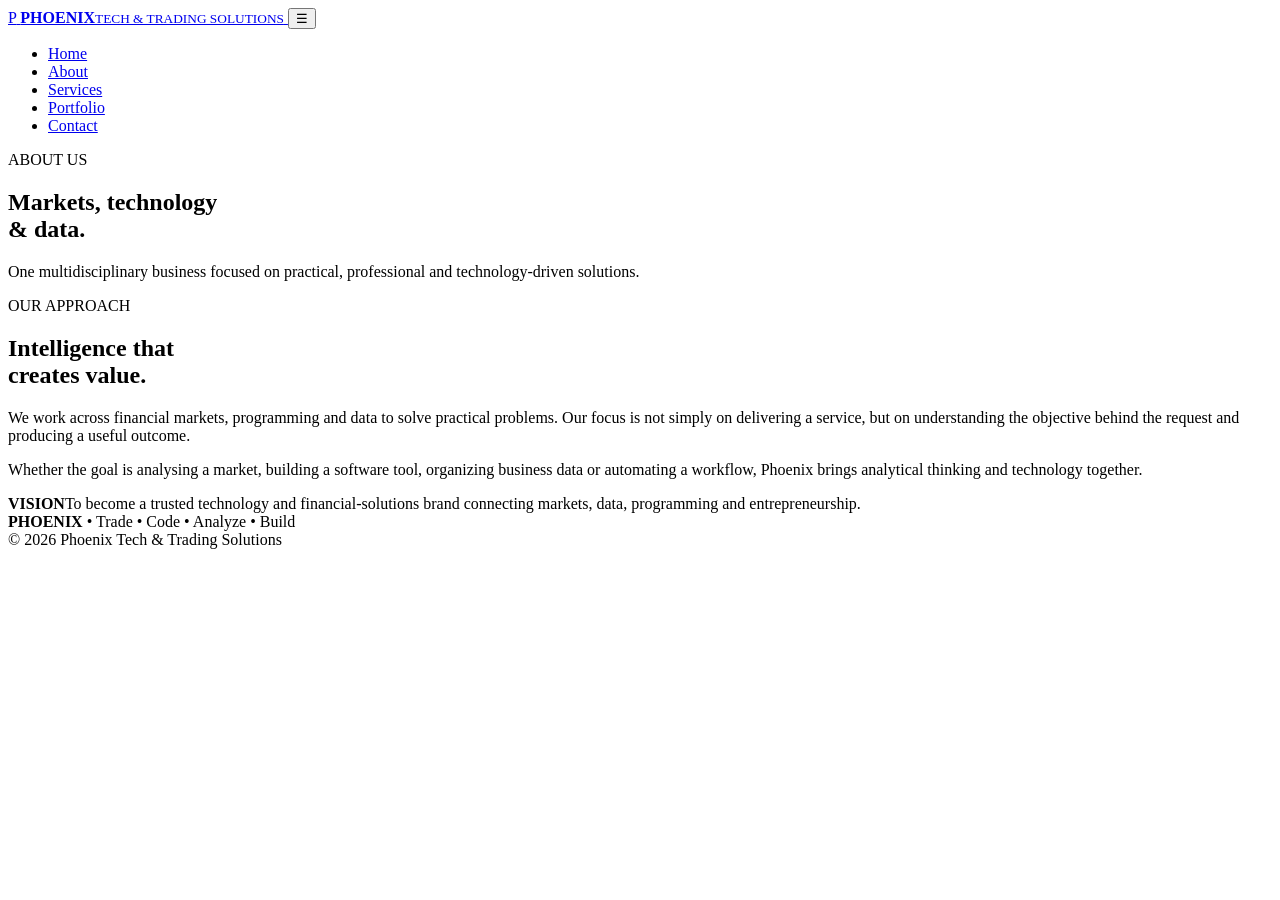
==== about.html @ 6cfc56ce "Add files via upload Launch Phoenix Tech & Trading Solutions website" ====
<!DOCTYPE html>
<html lang="en">
<head>
<meta charset="UTF-8"><meta name="viewport" content="width=device-width,initial-scale=1.0">
<meta name="description" content="Phoenix Tech & Trading Solutions — Forex, programming, data analytics, automation and consulting.">
<title>About | Phoenix Tech & Trading Solutions</title>
<link rel="stylesheet" href="css/style.css">
</head><body>
<header class="site-header">
  <nav class="nav container">
    <a class="brand" href="index.html">
      <span class="brand-mark">P</span>
      <span><strong>PHOENIX</strong><small>TECH & TRADING SOLUTIONS</small></span>
    </a>
    <button class="menu-toggle" aria-label="Open menu" aria-expanded="false">☰</button>
    <ul class="nav-links">
      <li><a href="index.html">Home</a></li>
      <li><a href="about.html">About</a></li>
      <li><a href="services.html">Services</a></li>
      <li><a href="portfolio.html">Portfolio</a></li>
      <li><a href="contact.html" class="nav-cta">Contact</a></li>
    </ul>
  </nav>
</header>
<main>
<section class="page-hero"><div class="container"><p class="eyebrow">ABOUT US</p><h1>Markets, technology<br><span>& data.</span></h1><p>One multidisciplinary business focused on practical, professional and technology-driven solutions.</p></div></section>
<section class="section"><div class="container two-col"><div><p class="eyebrow">OUR APPROACH</p><h2>Intelligence that<br><span>creates value.</span></h2></div><div class="about-copy"><p>We work across financial markets, programming and data to solve practical problems. Our focus is not simply on delivering a service, but on understanding the objective behind the request and producing a useful outcome.</p><p>Whether the goal is analysing a market, building a software tool, organizing business data or automating a workflow, Phoenix brings analytical thinking and technology together.</p><div class="mission"><strong>VISION</strong><span>To become a trusted technology and financial-solutions brand connecting markets, data, programming and entrepreneurship.</span></div></div></div></section>
</main>
<footer>
  <div class="container footer-inner">
    <div><strong>PHOENIX</strong> • Trade • Code • Analyze • Build</div>
    <div>© 2026 Phoenix Tech & Trading Solutions</div>
  </div>
</footer>
<script src="js/script.js"></script></body></html>
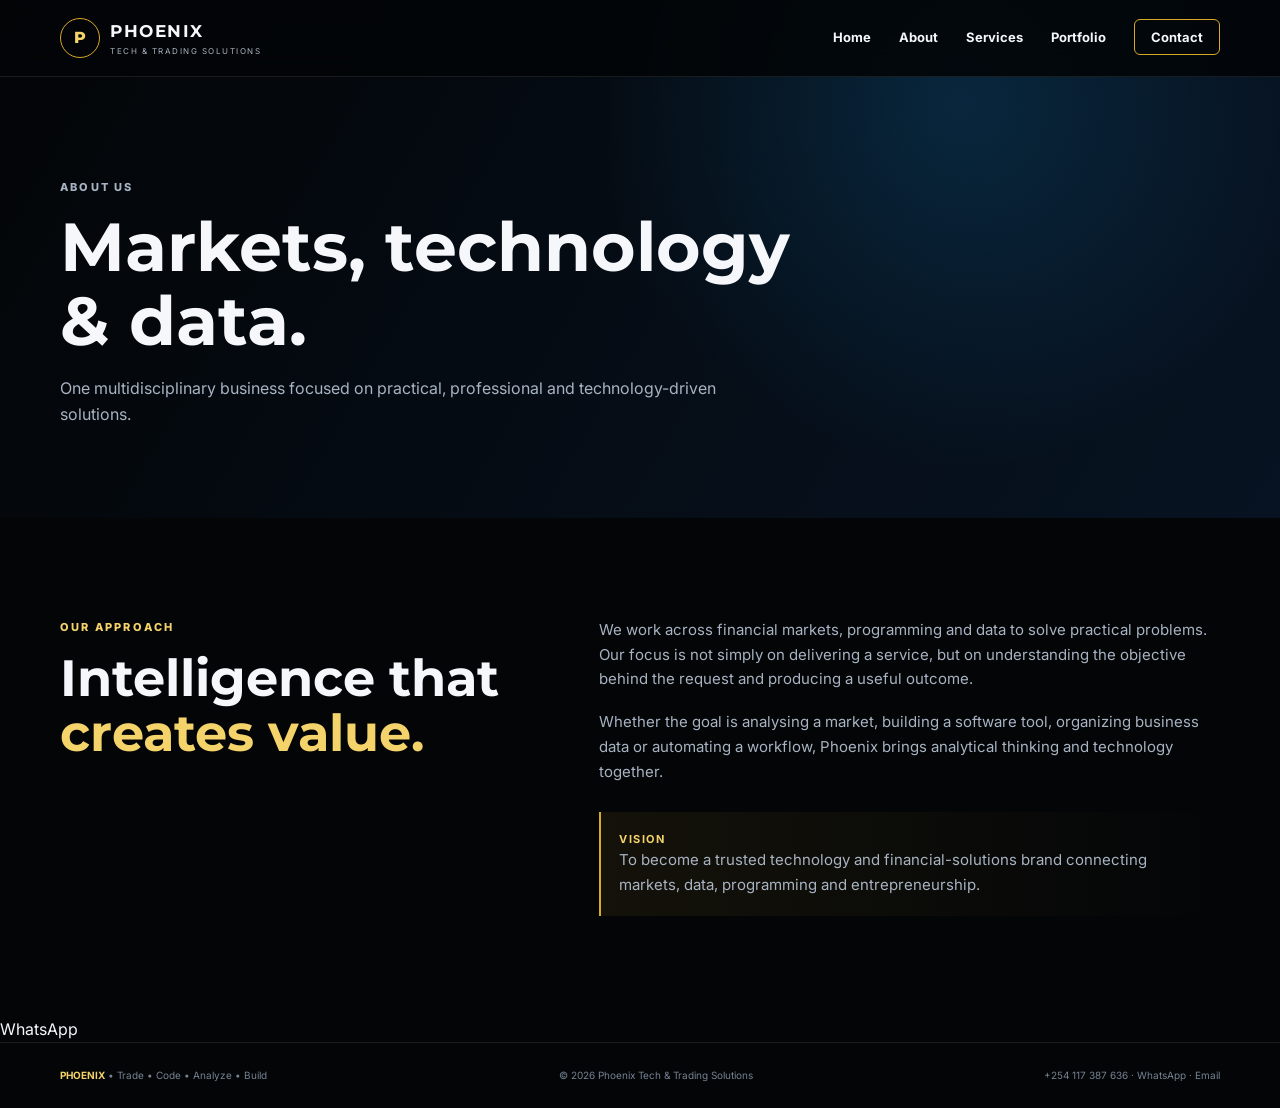
==== commit ec709693: "Add files via upload" ====
--- a/about.html
+++ b/about.html
@@ -26,10 +26,11 @@
 <section class="page-hero"><div class="container"><p class="eyebrow">ABOUT US</p><h1>Markets, technology<br><span>& data.</span></h1><p>One multidisciplinary business focused on practical, professional and technology-driven solutions.</p></div></section>
 <section class="section"><div class="container two-col"><div><p class="eyebrow">OUR APPROACH</p><h2>Intelligence that<br><span>creates value.</span></h2></div><div class="about-copy"><p>We work across financial markets, programming and data to solve practical problems. Our focus is not simply on delivering a service, but on understanding the objective behind the request and producing a useful outcome.</p><p>Whether the goal is analysing a market, building a software tool, organizing business data or automating a workflow, Phoenix brings analytical thinking and technology together.</p><div class="mission"><strong>VISION</strong><span>To become a trusted technology and financial-solutions brand connecting markets, data, programming and entrepreneurship.</span></div></div></div></section>
 </main>
+<a class="wa-float" href="https://wa.me/254117387636?text=Hello%20Phoenix%20Tech%20%26%20Trading%20Solutions%2C%20I%27d%20like%20to%20discuss%20a%20project." target="_blank" rel="noopener" aria-label="Chat with Phoenix on WhatsApp">WhatsApp</a>
 <footer>
   <div class="container footer-inner">
     <div><strong>PHOENIX</strong> • Trade • Code • Analyze • Build</div>
-    <div>© 2026 Phoenix Tech & Trading Solutions</div>
+    <div>© 2026 Phoenix Tech & Trading Solutions</div><div><a href="tel:+254117387636">+254 117 387 636</a> · <a href="https://wa.me/254117387636" target="_blank" rel="noopener">WhatsApp</a> · <a href="mailto:authoredphoenix@gmail.com">Email</a></div>
   </div>
 </footer>
 <script src="js/script.js"></script></body></html>
--- a/css/style.css
+++ b/css/style.css
@@ -0,0 +1,539 @@
+@import url("https://fonts.googleapis.com/css2?family=Inter:wght@400;500;600;700;800&family=Montserrat:wght@600;700;800&display=swap");
+:root {
+  --black: #030507;
+  --navy: #071322;
+  --navy2: #0b2038;
+  --gold: #d9a927;
+  --gold2: #f5d36b;
+  --blue: #16a9ff;
+  --text: #f5f7fb;
+  --muted: #a8b3c2;
+  --line: rgba(255, 255, 255, 0.09);
+}
+* {
+  box-sizing: border-box;
+  margin: 0;
+  padding: 0;
+}
+html {
+  scroll-behavior: smooth;
+}
+body {
+  font-family: Inter, Arial, sans-serif;
+  background: var(--black);
+  color: var(--text);
+  line-height: 1.65;
+}
+a {
+  color: inherit;
+  text-decoration: none;
+}
+.container {
+  width: min(1160px, 92%);
+  margin: auto;
+}
+.site-header {
+  position: fixed;
+  z-index: 50;
+  top: 0;
+  left: 0;
+  right: 0;
+  background: rgba(3, 5, 7, 0.88);
+  backdrop-filter: blur(15px);
+  border-bottom: 1px solid var(--line);
+}
+.nav {
+  height: 76px;
+  display: flex;
+  align-items: center;
+  justify-content: space-between;
+}
+.brand {
+  display: flex;
+  align-items: center;
+  gap: 10px;
+}
+.brand-mark {
+  width: 40px;
+  height: 40px;
+  border: 1px solid var(--gold);
+  border-radius: 50%;
+  display: grid;
+  place-items: center;
+  color: var(--gold2);
+  font-family: Montserrat;
+  font-weight: 800;
+}
+.brand strong {
+  display: block;
+  font-family: Montserrat;
+  font-size: 17px;
+  letter-spacing: 1.5px;
+}
+.brand small {
+  display: block;
+  color: var(--muted);
+  font-size: 8px;
+  letter-spacing: 1.5px;
+}
+.nav-links {
+  list-style: none;
+  display: flex;
+  align-items: center;
+  gap: 28px;
+  font-size: 13px;
+  font-weight: 700;
+}
+.nav-links a:hover {
+  color: var(--gold2);
+}
+.nav-cta {
+  border: 1px solid var(--gold);
+  padding: 9px 16px;
+  border-radius: 6px;
+}
+.menu-toggle {
+  display: none;
+  background: none;
+  border: 0;
+  color: white;
+  font-size: 25px;
+}
+.hero {
+  min-height: 790px;
+  padding-top: 76px;
+  display: flex;
+  align-items: center;
+  position: relative;
+  overflow: hidden;
+  background: linear-gradient(120deg, #030507, #06101c 58%, #030507);
+}
+.hero:after {
+  content: "";
+  position: absolute;
+  inset: 0;
+  background: linear-gradient(
+    90deg,
+    rgba(3, 5, 7, 0.96) 0%,
+    rgba(3, 5, 7, 0.72) 48%,
+    rgba(3, 5, 7, 0.2) 100%
+  );
+  z-index: 1;
+}
+.hero-cover {
+  position: absolute;
+  inset: 0;
+  width: 100%;
+  height: 100%;
+  object-fit: cover;
+  opacity: 0.34;
+}
+.hero-content {
+  position: relative;
+  z-index: 2;
+  max-width: 700px;
+  padding: 90px 0;
+}
+.eyebrow {
+  color: var(--gold2);
+  font-size: 11px;
+  font-weight: 800;
+  letter-spacing: 2.2px;
+  margin-bottom: 14px;
+}
+.hero h1,
+h1,
+h2,
+h3 {
+  font-family: Montserrat, Inter, sans-serif;
+  line-height: 1.08;
+}
+.hero h1 {
+  font-size: clamp(45px, 6vw, 76px);
+  letter-spacing: -2px;
+}
+.hero h1 span,
+h2 span {
+  color: var(--gold2);
+}
+.hero-text {
+  max-width: 640px;
+  color: #c3ccd8;
+  font-size: 18px;
+  margin: 24px 0 30px;
+}
+.hero-buttons,
+.pill-row {
+  display: flex;
+  gap: 12px;
+  flex-wrap: wrap;
+}
+.btn {
+  display: inline-block;
+  padding: 13px 20px;
+  border-radius: 6px;
+  font-weight: 800;
+  font-size: 13px;
+}
+.btn-gold {
+  background: linear-gradient(135deg, var(--gold2), var(--gold));
+  color: #111;
+}
+.btn-outline {
+  border: 1px solid rgba(255, 255, 255, 0.25);
+}
+.btn-outline:hover {
+  border-color: var(--blue);
+  color: var(--blue);
+}
+.section {
+  padding: 100px 0;
+}
+.section-heading {
+  text-align: center;
+  max-width: 720px;
+  margin: 0 auto 45px;
+}
+.section h2 {
+  font-size: clamp(35px, 4vw, 54px);
+}
+.section-heading > p:last-child,
+.muted {
+  color: var(--muted);
+  margin-top: 12px;
+}
+.quick-grid {
+  display: grid;
+  grid-template-columns: repeat(4, 1fr);
+  gap: 14px;
+  margin-top: -55px;
+  position: relative;
+  z-index: 4;
+}
+.quick-card {
+  padding: 24px;
+  background: #071322;
+  border: 1px solid var(--line);
+  border-radius: 10px;
+}
+.quick-card b {
+  color: var(--gold2);
+  font-size: 12px;
+}
+.quick-card p {
+  font-size: 12px;
+  color: var(--muted);
+  margin-top: 6px;
+}
+.two-col {
+  display: grid;
+  grid-template-columns: 0.85fr 1.15fr;
+  gap: 80px;
+}
+.about-copy {
+  color: var(--muted);
+  font-size: 15px;
+}
+.about-copy p + p {
+  margin-top: 18px;
+}
+.mission {
+  margin-top: 28px;
+  padding: 18px;
+  border-left: 2px solid var(--gold);
+  background: linear-gradient(90deg, rgba(217, 169, 39, 0.08), transparent);
+}
+.mission strong {
+  display: block;
+  color: var(--gold2);
+  font-size: 11px;
+  letter-spacing: 1.5px;
+}
+.services-section {
+  background: linear-gradient(180deg, #050a10, #071322);
+}
+.services-grid,
+.portfolio-grid {
+  display: grid;
+  grid-template-columns: repeat(3, 1fr);
+  gap: 18px;
+}
+.service-card,
+.project-card {
+  padding: 28px;
+  background: rgba(4, 10, 18, 0.82);
+  border: 1px solid var(--line);
+  border-radius: 10px;
+}
+.service-card:hover,
+.project-card:hover {
+  border-color: var(--gold);
+  transform: translateY(-4px);
+  transition: 0.2s;
+}
+.icon {
+  width: 45px;
+  height: 45px;
+  border: 1px solid var(--gold);
+  border-radius: 9px;
+  display: grid;
+  place-items: center;
+  color: var(--gold2);
+  font-weight: 800;
+  font-size: 18px;
+  margin-bottom: 18px;
+}
+.service-card p,
+.project-card p {
+  font-size: 13px;
+  color: var(--muted);
+  margin-top: 10px;
+}
+.service-card a {
+  display: inline-block;
+  margin-top: 16px;
+  color: var(--gold2);
+  font-size: 12px;
+  font-weight: 700;
+}
+.profile-section {
+  background: #030507;
+}
+.profile-wrap {
+  display: grid;
+  grid-template-columns: 390px 1fr;
+  gap: 80px;
+  align-items: center;
+}
+.profile-image {
+  width: 100%;
+  border-radius: 16px;
+  border: 1px solid var(--gold);
+  box-shadow: 0 25px 70px rgba(0, 0, 0, 0.45);
+}
+.profile-text {
+  color: var(--muted);
+  max-width: 650px;
+  margin: 22px 0;
+}
+.pill-row span {
+  padding: 8px 12px;
+  border: 1px solid rgba(22, 169, 255, 0.3);
+  border-radius: 20px;
+  color: #b9dcf2;
+  font-size: 11px;
+}
+.page-hero {
+  padding: 160px 0 90px;
+  background: radial-gradient(
+      circle at 75% 20%,
+      rgba(22, 169, 255, 0.16),
+      transparent 35%
+    ),
+    linear-gradient(120deg, #030507, #071322);
+}
+.page-hero h1 {
+  font-size: clamp(42px, 6vw, 68px);
+}
+.page-hero p {
+  max-width: 700px;
+  color: var(--muted);
+  margin-top: 18px;
+}
+.detail-grid {
+  display: grid;
+  grid-template-columns: repeat(2, 1fr);
+  gap: 18px;
+}
+.detail-card {
+  padding: 30px;
+  background: #071322;
+  border: 1px solid var(--line);
+  border-radius: 10px;
+}
+.detail-card h3 {
+  font-size: 21px;
+}
+.detail-card ul {
+  margin-top: 16px;
+  padding-left: 18px;
+  color: var(--muted);
+  font-size: 13px;
+}
+.detail-card li {
+  margin: 7px 0;
+}
+.project-card {
+  padding: 0;
+  overflow: hidden;
+}
+.project-art {
+  height: 170px;
+  background: linear-gradient(135deg, #06101c, #0b2b48);
+  display: grid;
+  place-items: center;
+  font-family: Montserrat;
+  font-size: 24px;
+  color: var(--gold2);
+  border-bottom: 1px solid var(--line);
+}
+.project-body {
+  padding: 24px;
+}
+.tag {
+  display: inline-block;
+  font-size: 9px;
+  letter-spacing: 1px;
+  color: var(--blue);
+  border: 1px solid rgba(22, 169, 255, 0.3);
+  padding: 5px 8px;
+  border-radius: 20px;
+  margin-bottom: 10px;
+}
+.contact-section {
+  padding: 100px 0;
+  background: linear-gradient(120deg, #071322, #030507);
+}
+.contact-wrap {
+  display: grid;
+  grid-template-columns: 1.1fr 0.9fr;
+  gap: 50px;
+  align-items: start;
+}
+.contact-card {
+  padding: 30px;
+  background: rgba(3, 5, 7, 0.7);
+  border: 1px solid var(--line);
+  border-radius: 10px;
+}
+.contact-card p + p {
+  margin-top: 18px;
+}
+.contact-card strong {
+  font-size: 10px;
+  color: var(--gold2);
+  letter-spacing: 1.4px;
+  text-transform: uppercase;
+}
+.contact-card a:not(.btn) {
+  color: #b9dcf2;
+}
+.form {
+  margin-top: 20px;
+}
+.form label {
+  display: block;
+  color: #cbd3de;
+  font-size: 11px;
+  font-weight: 700;
+  margin: 13px 0 6px;
+}
+.form input,
+.form textarea,
+.form select {
+  width: 100%;
+  padding: 12px;
+  background: #050a10;
+  border: 1px solid rgba(255, 255, 255, 0.12);
+  border-radius: 6px;
+  color: white;
+  font: inherit;
+}
+.form textarea {
+  min-height: 120px;
+  resize: vertical;
+}
+.full {
+  width: 100%;
+  text-align: center;
+  margin-top: 20px;
+}
+.notice {
+  margin-top: 18px;
+  padding: 12px 15px;
+  border-left: 2px solid var(--gold);
+  color: var(--muted);
+  font-size: 11px;
+}
+.risk {
+  font-size: 10px;
+  color: #8e99a8;
+  margin-top: 15px;
+}
+footer {
+  padding: 24px 0;
+  border-top: 1px solid var(--line);
+  color: #778394;
+  font-size: 10px;
+}
+.footer-inner {
+  display: flex;
+  justify-content: space-between;
+  gap: 20px;
+}
+.footer-inner strong {
+  color: var(--gold2);
+}
+@media (max-width: 900px) {
+  .nav-links {
+    gap: 15px;
+  }
+  .hero-content {
+    padding: 80px 0;
+  }
+  .quick-grid {
+    grid-template-columns: repeat(2, 1fr);
+  }
+  .two-col,
+  .profile-wrap,
+  .contact-wrap {
+    grid-template-columns: 1fr;
+    gap: 40px;
+  }
+  .services-grid,
+  .portfolio-grid,
+  .detail-grid {
+    grid-template-columns: repeat(2, 1fr);
+  }
+  .profile-image {
+    max-width: 430px;
+  }
+}
+@media (max-width: 650px) {
+  .nav-links {
+    display: none;
+    position: absolute;
+    top: 76px;
+    left: 0;
+    right: 0;
+    background: #05090f;
+    padding: 18px 4%;
+    flex-direction: column;
+    align-items: flex-start;
+    border-bottom: 1px solid var(--line);
+  }
+  .nav-links.open {
+    display: flex;
+  }
+  .menu-toggle {
+    display: block;
+  }
+  .hero h1 {
+    font-size: 46px;
+  }
+  .hero-text {
+    font-size: 16px;
+  }
+  .quick-grid,
+  .services-grid,
+  .portfolio-grid,
+  .detail-grid {
+    grid-template-columns: 1fr;
+  }
+  .section {
+    padding: 75px 0;
+  }
+  .footer-inner {
+    flex-direction: column;
+  }
+  }
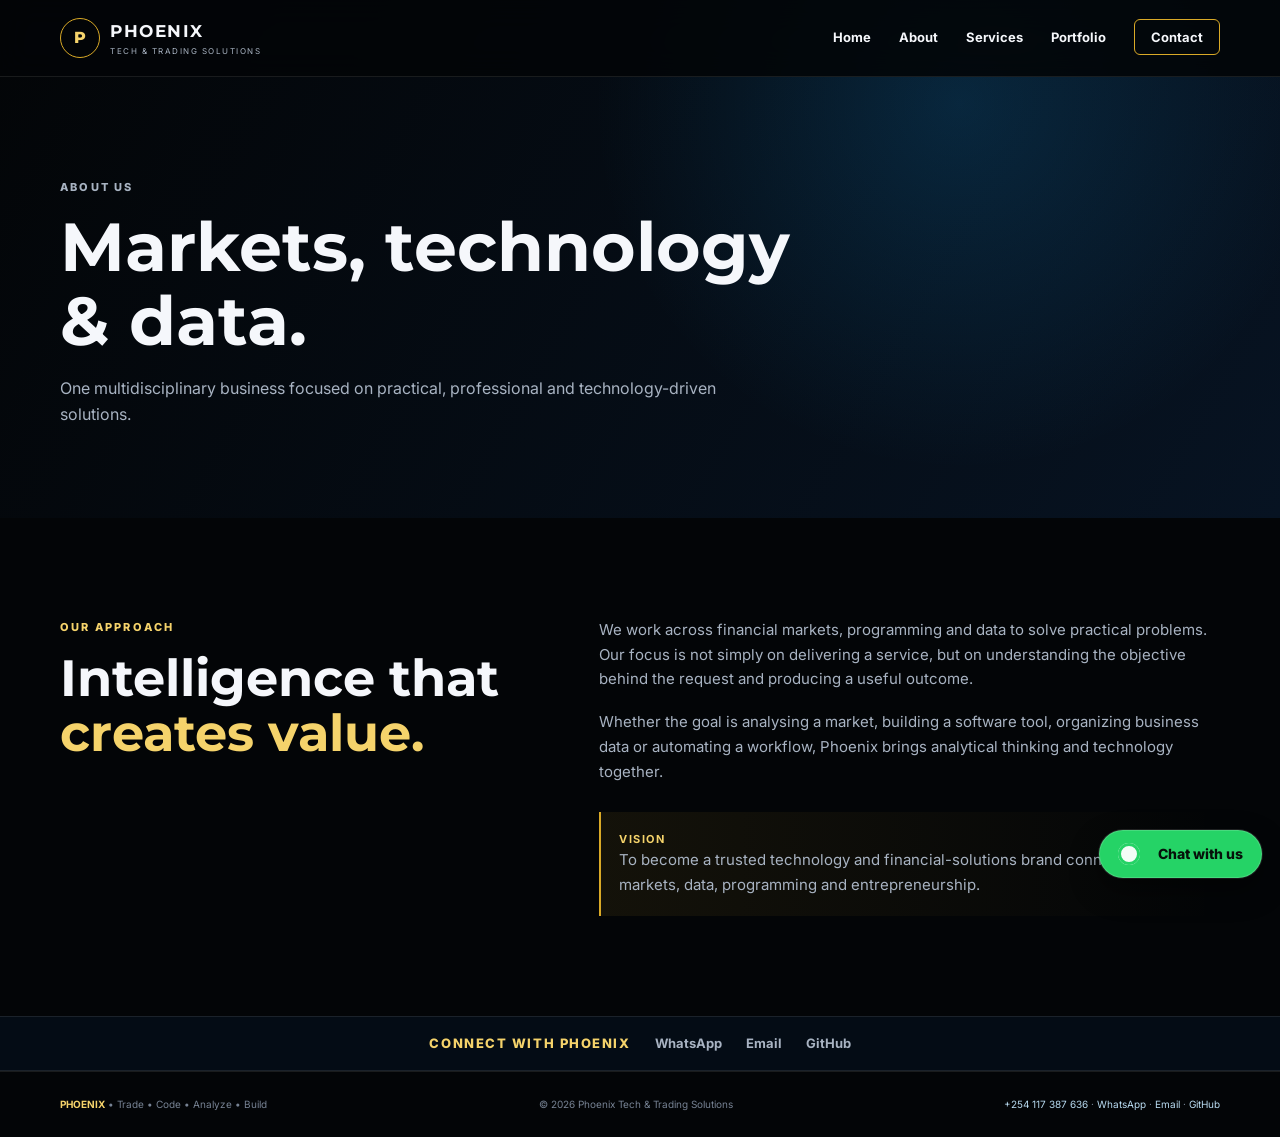
==== commit c1f3bed9: "Add files via upload" ====
--- a/about.html
+++ b/about.html
@@ -2,8 +2,15 @@
 <html lang="en">
 <head>
 <meta charset="UTF-8"><meta name="viewport" content="width=device-width,initial-scale=1.0">
-<meta name="description" content="Phoenix Tech & Trading Solutions — Forex, programming, data analytics, automation and consulting.">
-<title>About | Phoenix Tech & Trading Solutions</title>
+<meta name="theme-color" content="#030507">
+<meta name="robots" content="index, follow">
+<meta property="og:type" content="website">
+<meta property="og:title" content="About Phoenix Tech &amp; Trading Solutions | Markets, Technology &amp; Data">
+<meta property="og:description" content="Learn about Phoenix Tech &amp; Trading Solutions and our multidisciplinary approach to markets, technology, data and digital solutions.">
+<meta property="og:site_name" content="Phoenix Tech & Trading Solutions">
+<link rel="icon" href="favicon.svg" type="image/svg+xml">
+<meta name="description" content="Learn about Phoenix Tech &amp; Trading Solutions and our multidisciplinary approach to markets, technology, data and digital solutions.">
+<title>About Phoenix Tech & Trading Solutions | Markets, Technology & Data</title>
 <link rel="stylesheet" href="css/style.css">
 </head><body>
 <header class="site-header">
@@ -27,10 +34,16 @@
 <section class="section"><div class="container two-col"><div><p class="eyebrow">OUR APPROACH</p><h2>Intelligence that<br><span>creates value.</span></h2></div><div class="about-copy"><p>We work across financial markets, programming and data to solve practical problems. Our focus is not simply on delivering a service, but on understanding the objective behind the request and producing a useful outcome.</p><p>Whether the goal is analysing a market, building a software tool, organizing business data or automating a workflow, Phoenix brings analytical thinking and technology together.</p><div class="mission"><strong>VISION</strong><span>To become a trusted technology and financial-solutions brand connecting markets, data, programming and entrepreneurship.</span></div></div></div></section>
 </main>
 <a class="wa-float" href="https://wa.me/254117387636?text=Hello%20Phoenix%20Tech%20%26%20Trading%20Solutions%2C%20I%27d%20like%20to%20discuss%20a%20project." target="_blank" rel="noopener" aria-label="Chat with Phoenix on WhatsApp">WhatsApp</a>
+<section class="social-strip"><div class="container social-inner">
+<span>CONNECT WITH PHOENIX</span>
+<a href="https://wa.me/254117387636" target="_blank" rel="noopener">WhatsApp</a>
+<a href="mailto:authoredphoenix@gmail.com">Email</a>
+<a href="https://github.com/authoredphoenix-beep" target="_blank" rel="noopener">GitHub</a>
+</div></section>
 <footer>
   <div class="container footer-inner">
     <div><strong>PHOENIX</strong> • Trade • Code • Analyze • Build</div>
-    <div>© 2026 Phoenix Tech & Trading Solutions</div><div><a href="tel:+254117387636">+254 117 387 636</a> · <a href="https://wa.me/254117387636" target="_blank" rel="noopener">WhatsApp</a> · <a href="mailto:authoredphoenix@gmail.com">Email</a></div>
+    <div>© 2026 Phoenix Tech & Trading Solutions</div><div><a href="tel:+254117387636">+254 117 387 636</a> · <a href="https://wa.me/254117387636" target="_blank" rel="noopener">WhatsApp</a> · <a href="mailto:authoredphoenix@gmail.com">Email</a> · <a href="https://github.com/authoredphoenix-beep" target="_blank" rel="noopener">GitHub</a></div>
   </div>
 </footer>
 <script src="js/script.js"></script></body></html>
--- a/css/style.css
+++ b/css/style.css
@@ -536,4 +536,124 @@
   .footer-inner {
     flex-direction: column;
   }
-  }
+}
+
+.wa-float {
+  position: fixed;
+  right: 18px;
+  bottom: 20px;
+  z-index: 60;
+  background: #25d366;
+  color: #07100a;
+  padding: 12px 17px;
+  border-radius: 999px;
+  font-size: 12px;
+  font-weight: 800;
+  box-shadow: 0 10px 28px rgba(0, 0, 0, 0.35);
+  border: 1px solid rgba(255, 255, 255, 0.15);
+}
+.wa-float:hover {
+  transform: translateY(-2px);
+  filter: brightness(1.05);
+}
+footer a {
+  color: #b9dcf2;
+}
+footer a:hover {
+  color: var(--gold2);
+}
+@media (max-width: 650px) {
+  .wa-float {
+    right: 14px;
+    bottom: 16px;
+    padding: 11px 14px;
+  }
+}
+
+/* Premium floating WhatsApp CTA */
+.wa-float {
+  position: fixed !important;
+  right: 18px !important;
+  bottom: 22px !important;
+  z-index: 9999 !important;
+  display: flex !important;
+  align-items: center !important;
+  gap: 9px !important;
+  width: max-content !important;
+  min-height: 48px !important;
+  padding: 0 18px !important;
+  border-radius: 999px !important;
+  background: #25d366 !important;
+  color: #06120a !important;
+  text-decoration: none !important;
+  font-family: inherit !important;
+  font-size: 14px !important;
+  font-weight: 800 !important;
+  line-height: 1 !important;
+  box-shadow: 0 12px 30px rgba(0, 0, 0, 0.45),
+    0 0 0 1px rgba(255, 255, 255, 0.12) !important;
+  transition: transform 0.2s ease, filter 0.2s ease, box-shadow 0.2s ease !important;
+}
+.wa-float::before {
+  content: "" !important;
+  width: 22px !important;
+  height: 22px !important;
+  display: block !important;
+  border-radius: 50% !important;
+  background: rgba(255, 255, 255, 0.95) !important;
+  box-shadow: inset 0 0 0 3px #25d366 !important;
+}
+.wa-float::after {
+  content: "Chat with us" !important;
+  display: inline-block !important;
+}
+.wa-float {
+  font-size: 0 !important;
+}
+.wa-float::after {
+  font-size: 14px !important;
+}
+.wa-float:hover {
+  transform: translateY(-3px) !important;
+  filter: brightness(1.05) !important;
+  box-shadow: 0 16px 36px rgba(0, 0, 0, 0.5),
+    0 0 0 1px rgba(255, 255, 255, 0.16) !important;
+}
+@media (max-width: 650px) {
+  .wa-float {
+    right: 14px !important;
+    bottom: 16px !important;
+    min-height: 46px !important;
+    padding: 0 15px !important;
+  }
+  .wa-float::after {
+    content: "WhatsApp" !important;
+  }
+}
+
+.social-strip {
+  border-top: 1px solid var(--line);
+  border-bottom: 1px solid var(--line);
+  background: rgba(7, 19, 34, 0.55);
+  padding: 16px 0;
+}
+.social-inner {
+  display: flex;
+  align-items: center;
+  justify-content: center;
+  gap: 24px;
+  flex-wrap: wrap;
+  font-size: 13px;
+}
+.social-inner > span {
+  color: var(--gold2);
+  font-weight: 800;
+  letter-spacing: 0.12em;
+}
+.social-inner a {
+  color: var(--muted);
+  font-weight: 700;
+}
+.social-inner a:hover {
+  color: var(--gold2);
+}
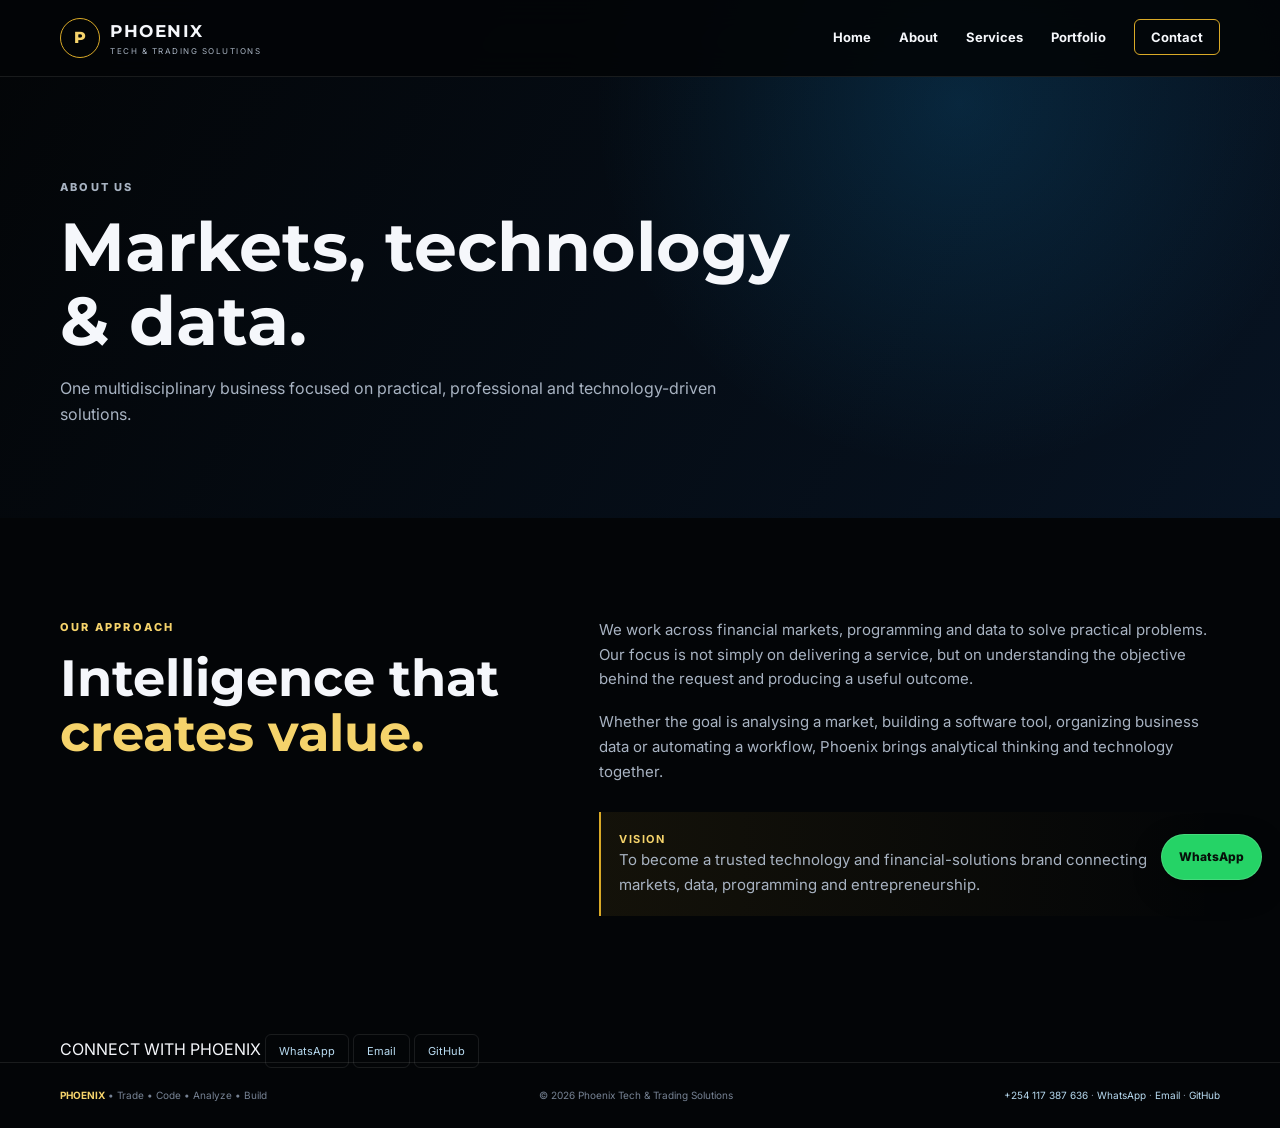
==== commit 196f0dde: "Add files via upload" ====
--- a/about.html
+++ b/about.html
@@ -3,16 +3,21 @@
 <head>
 <meta charset="UTF-8"><meta name="viewport" content="width=device-width,initial-scale=1.0">
 <meta name="theme-color" content="#030507">
-<meta name="robots" content="index, follow">
-<meta property="og:type" content="website">
-<meta property="og:title" content="About Phoenix Tech &amp; Trading Solutions | Markets, Technology &amp; Data">
-<meta property="og:description" content="Learn about Phoenix Tech &amp; Trading Solutions and our multidisciplinary approach to markets, technology, data and digital solutions.">
 <meta property="og:site_name" content="Phoenix Tech & Trading Solutions">
 <link rel="icon" href="favicon.svg" type="image/svg+xml">
-<meta name="description" content="Learn about Phoenix Tech &amp; Trading Solutions and our multidisciplinary approach to markets, technology, data and digital solutions.">
-<title>About Phoenix Tech & Trading Solutions | Markets, Technology & Data</title>
+<title>About Phoenix Tech & Trading | Technology, Data & Trading</title>
 <link rel="stylesheet" href="css/style.css">
-</head><body>
+
+<meta name="description" content="Learn about Phoenix Tech & Trading and its practical approach to forex analysis, financial data, programming and business automation.">
+<meta name="keywords" content="Phoenix Tech and Trading, forex trader, XAUUSD analysis, gold trading, TradingView, Pine Script, data analyst, financial analytics, Power BI, SQL, Python programmer, freelance developer, business automation">
+<meta name="robots" content="index, follow">
+<link rel="canonical" href="https://phoenixtechtrading.com/about.html">
+<meta property="og:title" content="About Phoenix Tech & Trading | Technology, Data & Trading">
+<meta property="og:description" content="Learn about Phoenix Tech & Trading and its practical approach to forex analysis, financial data, programming and business automation.">
+<meta property="og:type" content="website">
+<meta property="og:url" content="https://phoenixtechtrading.com/about.html">
+<meta name="twitter:card" content="summary_large_image">
+<link rel="manifest" href="site.webmanifest"></head><body>
 <header class="site-header">
   <nav class="nav container">
     <a class="brand" href="index.html">
--- a/css/style.css
+++ b/css/style.css
@@ -38,7 +38,7 @@
   top: 0;
   left: 0;
   right: 0;
-  background: rgba(3, 5, 7, 0.88);
+  background: rgba(3, 5, 7, 0.9);
   backdrop-filter: blur(15px);
   border-bottom: 1px solid var(--line);
 }
@@ -114,9 +114,9 @@
   inset: 0;
   background: linear-gradient(
     90deg,
-    rgba(3, 5, 7, 0.96) 0%,
-    rgba(3, 5, 7, 0.72) 48%,
-    rgba(3, 5, 7, 0.2) 100%
+    rgba(3, 5, 7, 0.97) 0%,
+    rgba(3, 5, 7, 0.78) 46%,
+    rgba(3, 5, 7, 0.32) 100%
   );
   z-index: 1;
 }
@@ -126,12 +126,12 @@
   width: 100%;
   height: 100%;
   object-fit: cover;
-  opacity: 0.34;
+  opacity: 0.28;
 }
 .hero-content {
   position: relative;
   z-index: 2;
-  max-width: 700px;
+  max-width: 760px;
   padding: 90px 0;
 }
 .eyebrow {
@@ -157,13 +157,14 @@
   color: var(--gold2);
 }
 .hero-text {
-  max-width: 640px;
+  max-width: 680px;
   color: #c3ccd8;
   font-size: 18px;
   margin: 24px 0 30px;
 }
 .hero-buttons,
-.pill-row {
+.pill-row,
+.cta-row {
   display: flex;
   gap: 12px;
   flex-wrap: wrap;
@@ -186,21 +187,32 @@
   border-color: var(--blue);
   color: var(--blue);
 }
-.section {
-  padding: 100px 0;
-}
-.section-heading {
+.trustbar {
+  border-top: 1px solid var(--line);
+  border-bottom: 1px solid var(--line);
+  background: #050a10;
+}
+.trust-grid {
+  display: grid;
+  grid-template-columns: repeat(4, 1fr);
+}
+.trust-item {
+  padding: 19px;
+  border-right: 1px solid var(--line);
   text-align: center;
-  max-width: 720px;
-  margin: 0 auto 45px;
-}
-.section h2 {
-  font-size: clamp(35px, 4vw, 54px);
-}
-.section-heading > p:last-child,
-.muted {
-  color: var(--muted);
-  margin-top: 12px;
+}
+.trust-item:last-child {
+  border-right: 0;
+}
+.trust-item b {
+  display: block;
+  color: var(--gold2);
+  font-size: 11px;
+  letter-spacing: 1px;
+}
+.trust-item span {
+  font-size: 10px;
+  color: var(--muted);
 }
 .quick-grid {
   display: grid;
@@ -225,6 +237,22 @@
   color: var(--muted);
   margin-top: 6px;
 }
+.section {
+  padding: 100px 0;
+}
+.section-heading {
+  text-align: center;
+  max-width: 720px;
+  margin: 0 auto 45px;
+}
+.section h2 {
+  font-size: clamp(35px, 4vw, 54px);
+}
+.section-heading > p:last-child,
+.muted {
+  color: var(--muted);
+  margin-top: 12px;
+}
 .two-col {
   display: grid;
   grid-template-columns: 0.85fr 1.15fr;
@@ -253,20 +281,23 @@
   background: linear-gradient(180deg, #050a10, #071322);
 }
 .services-grid,
-.portfolio-grid {
+.portfolio-grid,
+.case-grid {
   display: grid;
   grid-template-columns: repeat(3, 1fr);
   gap: 18px;
 }
 .service-card,
-.project-card {
+.project-card,
+.case-card {
   padding: 28px;
   background: rgba(4, 10, 18, 0.82);
   border: 1px solid var(--line);
   border-radius: 10px;
 }
 .service-card:hover,
-.project-card:hover {
+.project-card:hover,
+.case-card:hover {
   border-color: var(--gold);
   transform: translateY(-4px);
   transition: 0.2s;
@@ -284,7 +315,8 @@
   margin-bottom: 18px;
 }
 .service-card p,
-.project-card p {
+.project-card p,
+.case-card p {
   font-size: 13px;
   color: var(--muted);
   margin-top: 10px;
@@ -322,6 +354,79 @@
   border-radius: 20px;
   color: #b9dcf2;
   font-size: 11px;
+}
+.case-card {
+  padding: 0;
+  overflow: hidden;
+}
+.case-visual {
+  height: 150px;
+  display: grid;
+  place-items: center;
+  background: linear-gradient(135deg, #06101c, #0b2b48);
+  color: var(--gold2);
+  font-family: Montserrat;
+  font-size: 20px;
+  text-align: center;
+}
+.case-body {
+  padding: 25px;
+}
+.case-body .tag {
+  display: inline-block;
+  font-size: 9px;
+  letter-spacing: 1px;
+  color: var(--blue);
+  border: 1px solid rgba(22, 169, 255, 0.3);
+  padding: 5px 8px;
+  border-radius: 20px;
+  margin-bottom: 10px;
+}
+.case-body ul {
+  padding-left: 18px;
+  margin-top: 12px;
+  color: var(--muted);
+  font-size: 12px;
+}
+.case-body li {
+  margin: 5px 0;
+}
+.case-body a {
+  display: inline-block;
+  margin-top: 15px;
+  color: var(--gold2);
+  font-size: 12px;
+  font-weight: 800;
+}
+.process {
+  background: linear-gradient(120deg, #071322, #030507);
+}
+.process-grid {
+  display: grid;
+  grid-template-columns: repeat(4, 1fr);
+  gap: 16px;
+}
+.process-card {
+  padding: 25px;
+  background: #050a10;
+  border: 1px solid var(--line);
+  border-radius: 10px;
+}
+.step {
+  width: 35px;
+  height: 35px;
+  border-radius: 50%;
+  display: grid;
+  place-items: center;
+  background: var(--gold);
+  color: #111;
+  font-weight: 800;
+  margin-bottom: 17px;
+}
+.process-card p {
+  font-size: 12px;
+  color: var(--muted);
+  margin-top: 8px;
 }
 .page-hero {
   padding: 160px 0 90px;
@@ -362,33 +467,6 @@
 }
 .detail-card li {
   margin: 7px 0;
-}
-.project-card {
-  padding: 0;
-  overflow: hidden;
-}
-.project-art {
-  height: 170px;
-  background: linear-gradient(135deg, #06101c, #0b2b48);
-  display: grid;
-  place-items: center;
-  font-family: Montserrat;
-  font-size: 24px;
-  color: var(--gold2);
-  border-bottom: 1px solid var(--line);
-}
-.project-body {
-  padding: 24px;
-}
-.tag {
-  display: inline-block;
-  font-size: 9px;
-  letter-spacing: 1px;
-  color: var(--blue);
-  border: 1px solid rgba(22, 169, 255, 0.3);
-  padding: 5px 8px;
-  border-radius: 20px;
-  margin-bottom: 10px;
 }
 .contact-section {
   padding: 100px 0;
@@ -460,84 +538,23 @@
   color: #8e99a8;
   margin-top: 15px;
 }
-footer {
-  padding: 24px 0;
-  border-top: 1px solid var(--line);
-  color: #778394;
-  font-size: 10px;
-}
-.footer-inner {
+.social-strip {
   display: flex;
-  justify-content: space-between;
-  gap: 20px;
-}
-.footer-inner strong {
-  color: var(--gold2);
-}
-@media (max-width: 900px) {
-  .nav-links {
-    gap: 15px;
-  }
-  .hero-content {
-    padding: 80px 0;
-  }
-  .quick-grid {
-    grid-template-columns: repeat(2, 1fr);
-  }
-  .two-col,
-  .profile-wrap,
-  .contact-wrap {
-    grid-template-columns: 1fr;
-    gap: 40px;
-  }
-  .services-grid,
-  .portfolio-grid,
-  .detail-grid {
-    grid-template-columns: repeat(2, 1fr);
-  }
-  .profile-image {
-    max-width: 430px;
-  }
-}
-@media (max-width: 650px) {
-  .nav-links {
-    display: none;
-    position: absolute;
-    top: 76px;
-    left: 0;
-    right: 0;
-    background: #05090f;
-    padding: 18px 4%;
-    flex-direction: column;
-    align-items: flex-start;
-    border-bottom: 1px solid var(--line);
-  }
-  .nav-links.open {
-    display: flex;
-  }
-  .menu-toggle {
-    display: block;
-  }
-  .hero h1 {
-    font-size: 46px;
-  }
-  .hero-text {
-    font-size: 16px;
-  }
-  .quick-grid,
-  .services-grid,
-  .portfolio-grid,
-  .detail-grid {
-    grid-template-columns: 1fr;
-  }
-  .section {
-    padding: 75px 0;
-  }
-  .footer-inner {
-    flex-direction: column;
-  }
-}
-
+  gap: 10px;
+  flex-wrap: wrap;
+  margin-top: 20px;
+}
+.social-strip a {
+  padding: 9px 13px;
+  border: 1px solid var(--line);
+  border-radius: 6px;
+  font-size: 11px;
+  color: #b9dcf2;
+}
+.social-strip a:hover {
+  border-color: var(--gold);
+  color: var(--gold2);
+}
 .wa-float {
   position: fixed;
   right: 18px;
@@ -556,13 +573,94 @@
   transform: translateY(-2px);
   filter: brightness(1.05);
 }
+footer {
+  padding: 24px 0;
+  border-top: 1px solid var(--line);
+  color: #778394;
+  font-size: 10px;
+}
+.footer-inner {
+  display: flex;
+  justify-content: space-between;
+  gap: 20px;
+}
+.footer-inner strong {
+  color: var(--gold2);
+}
 footer a {
   color: #b9dcf2;
 }
 footer a:hover {
   color: var(--gold2);
 }
+@media (max-width: 900px) {
+  .nav-links {
+    gap: 15px;
+  }
+  .hero-content {
+    padding: 80px 0;
+  }
+  .quick-grid,
+  .trust-grid {
+    grid-template-columns: repeat(2, 1fr);
+  }
+  .two-col,
+  .profile-wrap,
+  .contact-wrap {
+    grid-template-columns: 1fr;
+    gap: 40px;
+  }
+  .services-grid,
+  .portfolio-grid,
+  .case-grid,
+  .process-grid,
+  .detail-grid {
+    grid-template-columns: repeat(2, 1fr);
+  }
+  .profile-image {
+    max-width: 430px;
+  }
+}
 @media (max-width: 650px) {
+  .nav-links {
+    display: none;
+    position: absolute;
+    top: 76px;
+    left: 0;
+    right: 0;
+    background: #05090f;
+    padding: 18px 4%;
+    flex-direction: column;
+    align-items: flex-start;
+    border-bottom: 1px solid var(--line);
+  }
+  .nav-links.open {
+    display: flex;
+  }
+  .menu-toggle {
+    display: block;
+  }
+  .hero h1 {
+    font-size: 46px;
+  }
+  .hero-text {
+    font-size: 16px;
+  }
+  .quick-grid,
+  .trust-grid,
+  .services-grid,
+  .portfolio-grid,
+  .case-grid,
+  .process-grid,
+  .detail-grid {
+    grid-template-columns: 1fr;
+  }
+  .section {
+    padding: 75px 0;
+  }
+  .footer-inner {
+    flex-direction: column;
+  }
   .wa-float {
     right: 14px;
     bottom: 16px;
@@ -570,90 +668,12 @@
   }
 }
 
-/* Premium floating WhatsApp CTA */
-.wa-float {
-  position: fixed !important;
-  right: 18px !important;
-  bottom: 22px !important;
-  z-index: 9999 !important;
-  display: flex !important;
-  align-items: center !important;
-  gap: 9px !important;
-  width: max-content !important;
-  min-height: 48px !important;
-  padding: 0 18px !important;
-  border-radius: 999px !important;
-  background: #25d366 !important;
-  color: #06120a !important;
-  text-decoration: none !important;
-  font-family: inherit !important;
-  font-size: 14px !important;
-  font-weight: 800 !important;
-  line-height: 1 !important;
-  box-shadow: 0 12px 30px rgba(0, 0, 0, 0.45),
-    0 0 0 1px rgba(255, 255, 255, 0.12) !important;
-  transition: transform 0.2s ease, filter 0.2s ease, box-shadow 0.2s ease !important;
-}
-.wa-float::before {
-  content: "" !important;
-  width: 22px !important;
-  height: 22px !important;
-  display: block !important;
-  border-radius: 50% !important;
-  background: rgba(255, 255, 255, 0.95) !important;
-  box-shadow: inset 0 0 0 3px #25d366 !important;
-}
-.wa-float::after {
-  content: "Chat with us" !important;
-  display: inline-block !important;
-}
-.wa-float {
-  font-size: 0 !important;
-}
-.wa-float::after {
-  font-size: 14px !important;
-}
-.wa-float:hover {
-  transform: translateY(-3px) !important;
-  filter: brightness(1.05) !important;
-  box-shadow: 0 16px 36px rgba(0, 0, 0, 0.5),
-    0 0 0 1px rgba(255, 255, 255, 0.16) !important;
-}
-@media (max-width: 650px) {
-  .wa-float {
-    right: 14px !important;
-    bottom: 16px !important;
-    min-height: 46px !important;
-    padding: 0 15px !important;
-  }
-  .wa-float::after {
-    content: "WhatsApp" !important;
-  }
-}
-
-.social-strip {
-  border-top: 1px solid var(--line);
-  border-bottom: 1px solid var(--line);
-  background: rgba(7, 19, 34, 0.55);
-  padding: 16px 0;
-}
-.social-inner {
-  display: flex;
-  align-items: center;
-  justify-content: center;
-  gap: 24px;
-  flex-wrap: wrap;
-  font-size: 13px;
-}
-.social-inner > span {
-  color: var(--gold2);
-  font-weight: 800;
-  letter-spacing: 0.12em;
-}
-.social-inner a {
-  color: var(--muted);
-  font-weight: 700;
-}
-.social-inner a:hover {
-  color: var(--gold2);
-}
+.portfolio-visual {
+  display: block;
+  width: 100%;
+  height: auto;
+  margin-top: 24px;
+  border-radius: 12px;
+  border: 1px solid var(--line);
+  box-shadow: 0 14px 40px rgba(0, 0, 0, 0.25);
+  }
